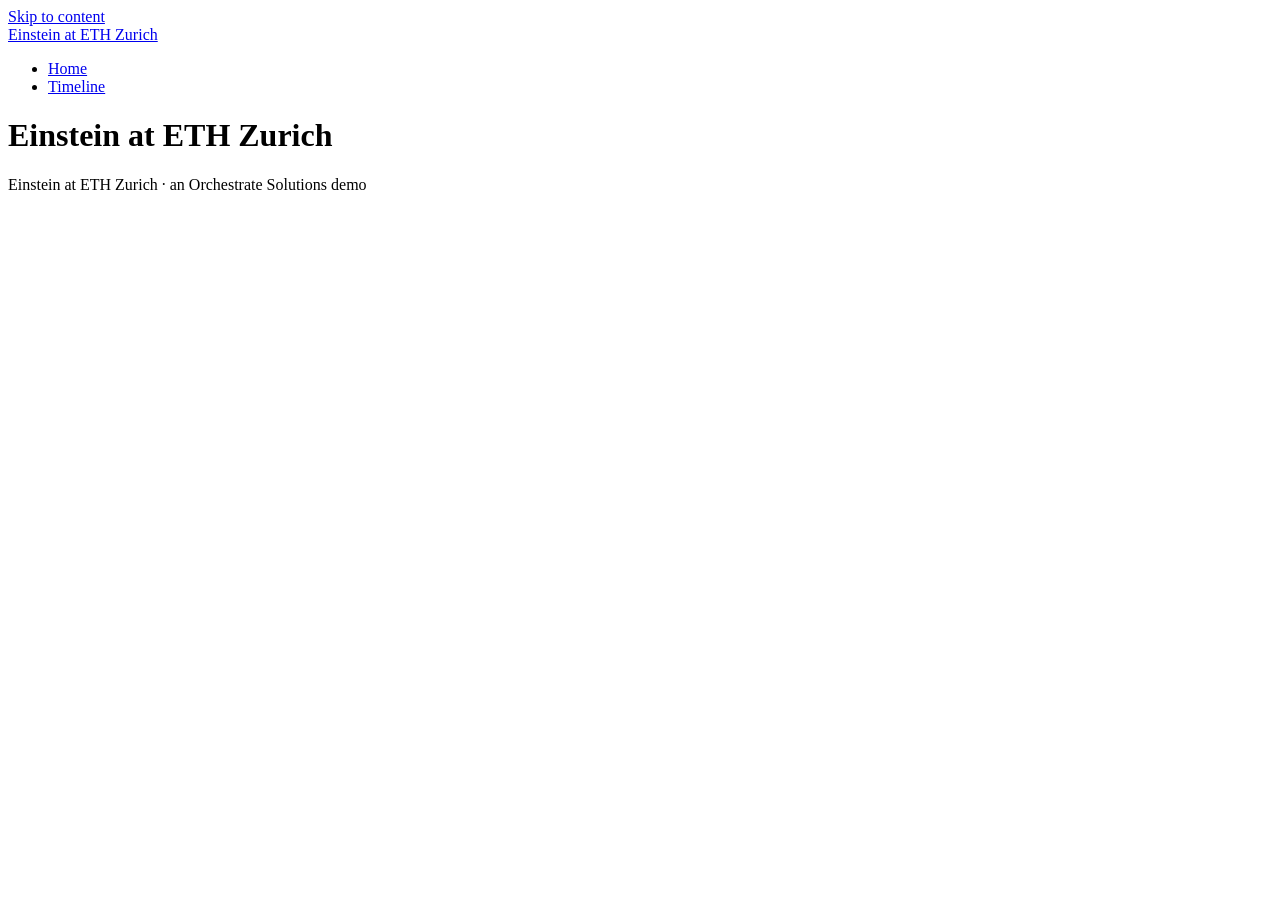
==== index.html @ 6d7b2845 "Scaffold: pages, styles and scripts" ====
<!doctype html>
<html lang="en">
<head>
  <meta charset="utf-8">
  <meta name="viewport" content="width=device-width, initial-scale=1">
  <title>Home | Einstein at ETH Zurich</title>
  <link rel="stylesheet" href="css/tokens.css">
  <link rel="stylesheet" href="css/layout.css">
  <link rel="stylesheet" href="css/site.css">
</head>
<body>
  <a class="skip-link" href="#main">Skip to content</a>
  <header class="site-header">
    <a class="brand" href="index.html">Einstein at ETH Zurich</a>
    <nav aria-label="Main">
      <ul>
        <li><a href="index.html">Home</a></li>
        <li><a href="pages/timeline.html">Timeline</a></li>
      </ul>
    </nav>
  </header>
  <main id="main">
    <h1>Einstein at ETH Zurich</h1>
    <!-- Full-Stack: page content goes here -->
  </main>
  <footer class="site-footer"><p>Einstein at ETH Zurich &middot; an Orchestrate Solutions demo</p></footer>
  <script src="js/nav.js"></script>
  <script src="js/app.js"></script>
</body>
</html>
---- css/tokens.css ----
:root {
  /* Designer: colours, type and spacing tokens */
}
---- css/layout.css ----
/* UI/UX: layout, header, nav, footer */
---- css/site.css ----
/* Lead Dev: content styles */
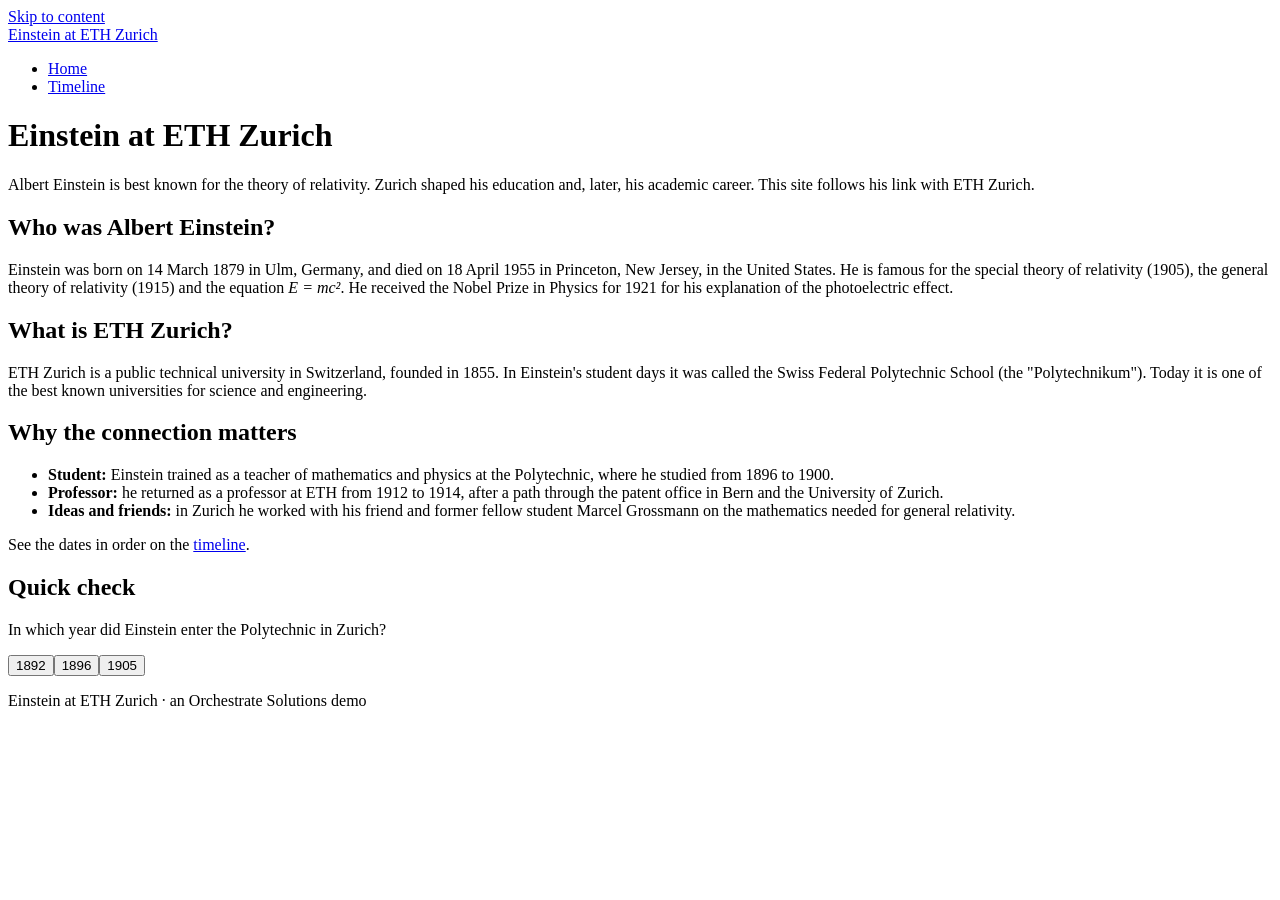
==== commit 855eb72d: "Add home page content and quiz" ====
--- a/index.html
+++ b/index.html
@@ -21,7 +21,34 @@
   </header>
   <main id="main">
     <h1>Einstein at ETH Zurich</h1>
-    <!-- Full-Stack: page content goes here -->
+    <p class="lead">Albert Einstein is best known for the theory of relativity. Zurich shaped his education and, later, his academic career. This site follows his link with ETH Zurich.</p>
+
+    <section aria-labelledby="einstein">
+      <h2 id="einstein">Who was Albert Einstein?</h2>
+      <p>Einstein was born on 14 March 1879 in Ulm, Germany, and died on 18 April 1955 in Princeton, New Jersey, in the United States. He is famous for the special theory of relativity (1905), the general theory of relativity (1915) and the equation <em>E = mc&sup2;</em>. He received the Nobel Prize in Physics for 1921 for his explanation of the photoelectric effect.</p>
+    </section>
+
+    <section aria-labelledby="eth">
+      <h2 id="eth">What is ETH Zurich?</h2>
+      <p>ETH Zurich is a public technical university in Switzerland, founded in 1855. In Einstein's student days it was called the Swiss Federal Polytechnic School (the "Polytechnikum"). Today it is one of the best known universities for science and engineering.</p>
+    </section>
+
+    <section aria-labelledby="why">
+      <h2 id="why">Why the connection matters</h2>
+      <ul>
+        <li><strong>Student:</strong> Einstein trained as a teacher of mathematics and physics at the Polytechnic, where he studied from 1896 to 1900.</li>
+        <li><strong>Professor:</strong> he returned as a professor at ETH from 1912 to 1914, after a path through the patent office in Bern and the University of Zurich.</li>
+        <li><strong>Ideas and friends:</strong> in Zurich he worked with his friend and former fellow student Marcel Grossmann on the mathematics needed for general relativity.</li>
+      </ul>
+      <p>See the dates in order on the <a href="pages/timeline.html">timeline</a>.</p>
+    </section>
+
+    <section aria-labelledby="quiz">
+      <h2 id="quiz">Quick check</h2>
+      <p>In which year did Einstein enter the Polytechnic in Zurich?</p>
+      <div id="quiz-options" role="group" aria-label="Quiz answers"></div>
+      <p id="quiz-result" role="status" aria-live="polite"></p>
+    </section>
   </main>
   <footer class="site-footer"><p>Einstein at ETH Zurich &middot; an Orchestrate Solutions demo</p></footer>
   <script src="js/nav.js"></script>
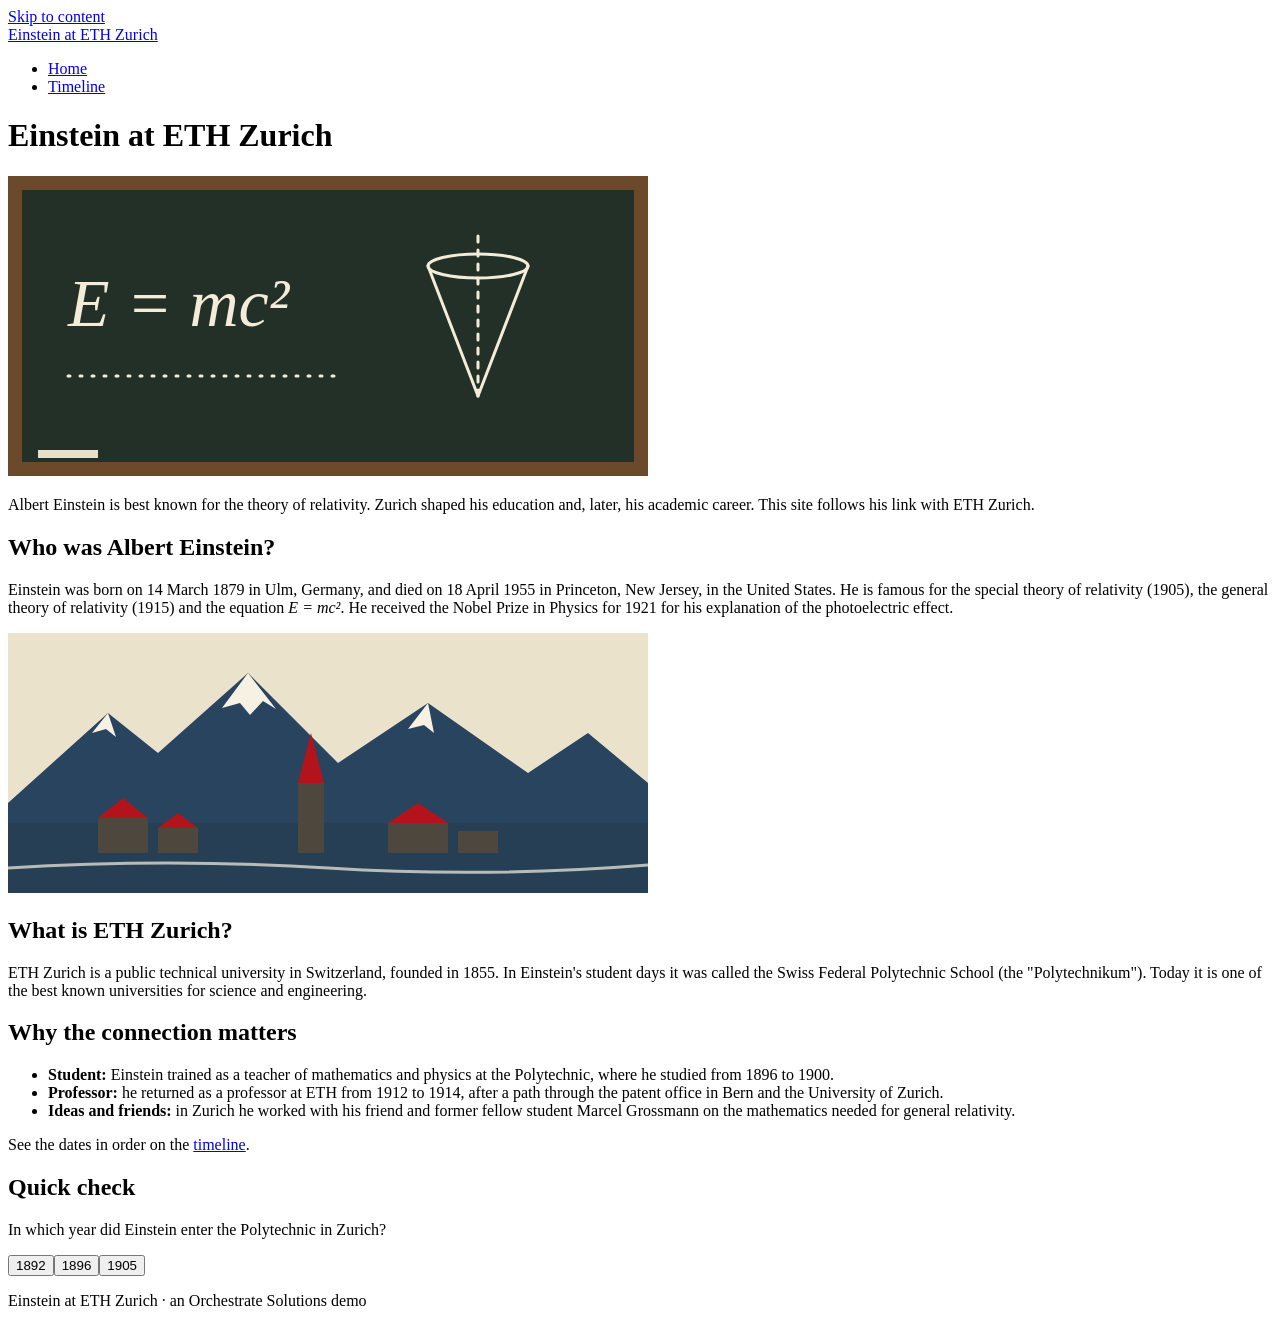
==== commit 2dd8babc: "Add designer's illustrations with alt text" ====
--- a/index.html
+++ b/index.html
@@ -21,6 +21,7 @@
   </header>
   <main id="main">
     <h1>Einstein at ETH Zurich</h1>
+    <img src="assets/blackboard.svg" width="640" height="300" style="max-width:100%;height:auto" alt="Blackboard with the equation E equals m c squared and a light-cone sketch">
     <p class="lead">Albert Einstein is best known for the theory of relativity. Zurich shaped his education and, later, his academic career. This site follows his link with ETH Zurich.</p>
 
     <section aria-labelledby="einstein">
@@ -29,6 +30,8 @@
     </section>
 
     <section aria-labelledby="eth">
+      <img src="assets/alps-skyline.svg" width="640" height="260" style="max-width:100%;height:auto" alt="Alpine peaks above a lakeside town with a church spire">
+
       <h2 id="eth">What is ETH Zurich?</h2>
       <p>ETH Zurich is a public technical university in Switzerland, founded in 1855. In Einstein's student days it was called the Swiss Federal Polytechnic School (the "Polytechnikum"). Today it is one of the best known universities for science and engineering.</p>
     </section>
--- a/css/tokens.css
+++ b/css/tokens.css
@@ -1,3 +1,57 @@
 :root {
-  /* Designer: colours, type and spacing tokens */
+  /* Palette: aged paper, ink, Swiss red, slate blue, brass. An early-1900s academic feel.
+     Contrast: --ink on --bg 14:1; --on-accent on --accent 6.9:1; --muted on --bg 7.3:1; --slate on --bg 8.6:1 */
+  --bg: #f7f1e3;
+  --surface: #ebe2cc;
+  --ink: #1c1a17;
+  --muted: #4d473d;
+  --accent: #b3141b;
+  --accent-dark: #86090f;
+  --on-accent: #ffffff;
+  --slate: #28445f;
+  --on-slate: #ffffff;
+  --brass: #a67c1f;
+  --border: #c9bd9f;
+  --focus: #0050d8;
+
+  /* Type: system fonts only. Serif for headings and body, sans for labels. */
+  --font-display: Georgia, "Iowan Old Style", "Palatino Linotype", "Times New Roman", serif;
+  --font-body: Georgia, "Iowan Old Style", "Palatino Linotype", serif;
+  --font-label: system-ui, -apple-system, "Segoe UI", Roboto, Arial, sans-serif;
+  --text-sm: 0.875rem;
+  --text-base: 1.125rem;
+  --text-lg: 1.3rem;
+  --text-xl: 1.8rem;
+  --text-2xl: clamp(2rem, 5vw, 3rem);
+  --text-3xl: clamp(2.5rem, 7vw, 4.25rem);
+  --leading: 1.7;
+  --leading-tight: 1.15;
+  --measure: 66ch;
+
+  /* Spacing and shape: square corners, thin rules, like a printed page */
+  --space-1: 0.25rem;
+  --space-2: 0.5rem;
+  --space-3: 1rem;
+  --space-4: 1.5rem;
+  --space-5: 2.5rem;
+  --space-6: 4rem;
+  --radius: 0;
+  --rule: 1px solid var(--border);
+  --max-width: 64rem;
 }
+
+@media (prefers-color-scheme: dark) {
+  :root {
+    --bg: #17150f;
+    --surface: #24211a;
+    --ink: #f3ecd9;
+    --muted: #cfc5ac;
+    --accent: #ff6b6f;
+    --on-accent: #17150f;
+    --slate: #8fb3d6;
+    --on-slate: #17150f;
+    --brass: #d9b04a;
+    --border: #4a4435;
+    --focus: #7fb0ff;
+  }
+}
